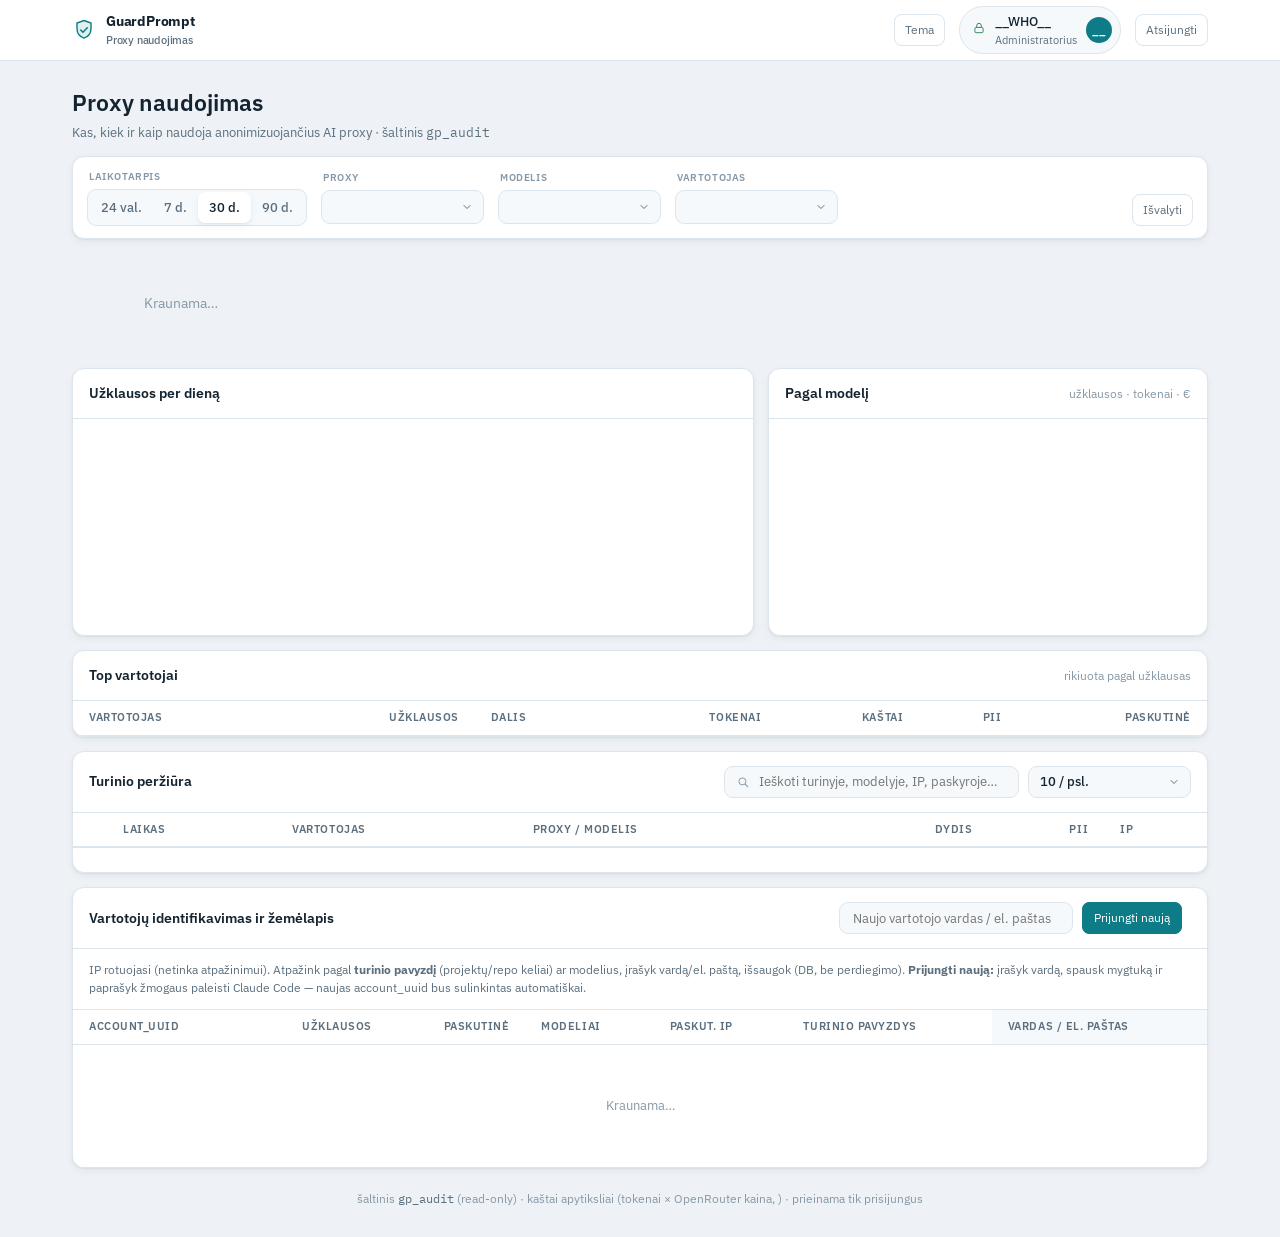
==== gp-usage/static/index.html @ f7066514 "Add protected version" ====
<!doctype html><html lang="lt"><head><meta charset="utf-8"><meta name="viewport" content="width=device-width,initial-scale=1">
<title>Proxy naudojimas</title>
<link rel="preconnect" href="https://fonts.googleapis.com"><link rel="preconnect" href="https://fonts.gstatic.com" crossorigin>
<link rel="stylesheet" href="https://fonts.googleapis.com/css2?family=IBM+Plex+Sans:wght@400;500;600;700&family=IBM+Plex+Mono:wght@400;500;600&display=swap">
<style>
:root{--ground:#eef2f6;--surface:#fff;--surface-2:#f6f9fb;--ink:#132330;--muted:#5c6f7e;--faint:#8698a6;--border:#dde5ec;--border-strong:#c6d2dc;--accent:#0e7c86;--accent-bright:#12a5b0;--accent-soft:#dcf0f2;--ok:#2e8257;--ok-soft:#dcefe4;--warn:#b3720f;--warn-soft:#f7ecd6;--crit:#bd3b2f;--crit-soft:#f7dfdc;--shadow:0 1px 2px rgba(19,35,48,.06),0 3px 8px rgba(19,35,48,.05)}
:root:not([data-theme="light"]){@media (prefers-color-scheme:dark){--ground:#0c141d;--surface:#111e29;--surface-2:#0f1a24;--ink:#e7eef4;--muted:#93a5b3;--faint:#6b7d8b;--border:#22323f;--border-strong:#2d4150;--accent:#28b7c3;--accent-bright:#3ccfda;--accent-soft:#13313a;--ok:#43b47d;--ok-soft:#122e22;--warn:#d99a3c;--warn-soft:#332713;--crit:#e0645a;--crit-soft:#331b19;--shadow:0 1px 2px rgba(0,0,0,.3),0 3px 10px rgba(0,0,0,.28)}}
:root[data-theme="dark"]{--ground:#0c141d;--surface:#111e29;--surface-2:#0f1a24;--ink:#e7eef4;--muted:#93a5b3;--faint:#6b7d8b;--border:#22323f;--border-strong:#2d4150;--accent:#28b7c3;--accent-bright:#3ccfda;--accent-soft:#13313a;--ok:#43b47d;--ok-soft:#122e22;--warn:#d99a3c;--warn-soft:#332713;--crit:#e0645a;--crit-soft:#331b19;--shadow:0 1px 2px rgba(0,0,0,.3),0 3px 10px rgba(0,0,0,.28)}
*{box-sizing:border-box}body{margin:0;background:var(--ground);color:var(--ink);font-family:"IBM Plex Sans",system-ui,-apple-system,Segoe UI,Roboto,sans-serif;font-size:14px;line-height:1.5;-webkit-font-smoothing:antialiased}
.mono{font-family:"IBM Plex Mono",ui-monospace,Menlo,monospace;font-variant-numeric:tabular-nums}.num{font-variant-numeric:tabular-nums}
h1,h2,h3{margin:0;text-wrap:balance;font-weight:600}.wrap{max-width:1180px;margin:0 auto;padding:0 22px}
.topbar{background:var(--surface);border-bottom:1px solid var(--border);position:sticky;top:0;z-index:20}.topbar .wrap{display:flex;align-items:center;gap:14px;height:60px}
.brand{display:flex;align-items:center;gap:10px;font-weight:700;letter-spacing:-.2px}.shield{color:var(--accent);display:grid;place-items:center}.brand small{display:block;font-weight:500;font-size:11px;color:var(--muted)}
.spacer{flex:1}.session{display:flex;align-items:center;gap:9px;padding:5px 8px 5px 12px;border:1px solid var(--border);border-radius:999px;background:var(--surface-2)}.session .lock{color:var(--ok)}.session .who{font-weight:500;font-size:13px}.session .role{font-size:11px;color:var(--muted)}
.avatar{width:26px;height:26px;border-radius:50%;background:var(--accent);color:#fff;display:grid;place-items:center;font-size:12px;font-weight:600}
.btn{border:1px solid var(--border);background:var(--surface);color:var(--muted);border-radius:8px;padding:6px 10px;font:inherit;font-size:12px;cursor:pointer;text-decoration:none;display:inline-block}.btn:hover{color:var(--ink);border-color:var(--border-strong)}
.pagehead{display:flex;align-items:flex-end;justify-content:space-between;gap:16px;margin:24px 0 14px;flex-wrap:wrap}.pagehead h1{font-size:23px}.pagehead .sub{color:var(--muted);font-size:13px;margin-top:3px}
.filterbar{background:var(--surface);border:1px solid var(--border);border-radius:12px;box-shadow:var(--shadow);padding:12px 14px;margin-bottom:14px;display:flex;gap:14px;align-items:center;flex-wrap:wrap}
.fgroup{display:flex;flex-direction:column;gap:5px}.fgroup .cap{font-size:10px;text-transform:uppercase;letter-spacing:.06em;color:var(--faint);font-weight:600;padding-left:2px}
.seg{display:flex;background:var(--surface-2);border:1px solid var(--border);border-radius:9px;padding:2px}.seg button{border:0;background:transparent;color:var(--muted);font:inherit;font-size:12.5px;font-weight:500;padding:6px 11px;border-radius:7px;cursor:pointer}.seg button[aria-pressed="true"]{background:var(--surface);color:var(--ink);box-shadow:var(--shadow)}
.fsel{position:relative;display:flex;align-items:center;background:var(--surface-2);border:1px solid var(--border);border-radius:9px;padding:0 30px 0 11px;height:34px}.fsel:focus-within{border-color:var(--accent);box-shadow:0 0 0 3px var(--accent-soft)}
.fsel select{appearance:none;-webkit-appearance:none;border:0;background:transparent;color:var(--ink);font:inherit;font-size:12.5px;font-weight:500;padding:7px 0;cursor:pointer;min-width:120px;outline:none;max-width:240px}
.fsel .chev{position:absolute;right:10px;color:var(--muted);pointer-events:none;display:flex}.fspacer{flex:1}
.active-note{align-self:flex-end;font-size:12px;color:var(--muted);display:flex;align-items:center;gap:7px}.active-note b{color:var(--accent);font-weight:600}.freset{align-self:flex-end}
.kpis{display:grid;grid-template-columns:repeat(5,1fr);gap:12px;margin-bottom:14px}
.kpi{background:var(--surface);border:1px solid var(--border);border-radius:12px;padding:15px 16px;box-shadow:var(--shadow)}.kpi .label{font-size:11px;text-transform:uppercase;letter-spacing:.06em;color:var(--muted);font-weight:600}.kpi .value{font-size:25px;font-weight:600;margin-top:8px;letter-spacing:-.5px;line-height:1;font-variant-numeric:tabular-nums}.kpi .value small{font-size:14px;color:var(--muted);font-weight:500}.kpi .sub2{font-size:12px;margin-top:7px;color:var(--muted)}.kpi.accent{background:linear-gradient(180deg,var(--accent-soft),var(--surface))}.kpi.good .value{color:var(--ok)}
.grid{display:grid;grid-template-columns:1.55fr 1fr;gap:14px;margin-bottom:14px}
.panel{background:var(--surface);border:1px solid var(--border);border-radius:12px;box-shadow:var(--shadow);overflow:hidden}.panel-hd{display:flex;align-items:center;justify-content:space-between;gap:10px;padding:14px 16px;border-bottom:1px solid var(--border)}.panel-hd h2{font-size:14px}.panel-hd .hint{font-size:11.5px;color:var(--faint)}.panel-bd{padding:16px}
.chart{width:100%;height:200px;display:block}.chart text{fill:var(--muted);font-family:"IBM Plex Mono",monospace;font-size:10px}.grid-line{stroke:var(--border);stroke-width:1}
.legend{display:flex;gap:16px;padding:2px 16px 14px;flex-wrap:wrap}.legend span{display:flex;align-items:center;gap:6px;font-size:12px;color:var(--muted)}.dot{width:9px;height:9px;border-radius:2px;display:inline-block}
.mbars{display:flex;flex-direction:column;gap:15px}.mbar .top{display:flex;justify-content:space-between;align-items:baseline;margin-bottom:6px;gap:8px}.mbar .name{font-weight:500;font-size:13px;display:flex;align-items:center;gap:7px;min-width:0}.mbar .name .mn{overflow:hidden;text-overflow:ellipsis;white-space:nowrap}.mbar .val{font-size:12px;color:var(--muted);white-space:nowrap}.track{height:8px;background:var(--surface-2);border-radius:99px;overflow:hidden}.fill{height:100%;border-radius:99px}.tag{font-size:10.5px;padding:1px 7px;border-radius:99px;font-weight:600;flex:none}
.empty{color:var(--faint);font-size:13px;text-align:center;padding:26px 10px}
table{width:100%;border-collapse:collapse;font-size:13px}thead th{text-align:left;font-size:10.5px;text-transform:uppercase;letter-spacing:.05em;color:var(--muted);font-weight:600;padding:9px 16px;border-bottom:1px solid var(--border);white-space:nowrap}thead th.r,tbody td.r{text-align:right}tbody td{padding:11px 16px;border-bottom:1px solid var(--border)}tbody tr:last-child td{border-bottom:0}
.u{display:flex;align-items:center;gap:9px}.u .av{width:26px;height:26px;border-radius:50%;display:grid;place-items:center;font-size:11px;font-weight:600;color:#fff;flex:none}.u .em{font-size:11.5px;color:var(--muted)}
.bar-cell{display:flex;align-items:center;gap:9px}.bar-cell .mini{flex:1;height:6px;background:var(--surface-2);border-radius:99px;overflow:hidden;min-width:40px}.bar-cell .mini i{display:block;height:100%;background:var(--accent);border-radius:99px}
.pill{font-size:11px;padding:2px 9px;border-radius:99px;font-weight:600;white-space:nowrap}.pill.claude{background:var(--accent-soft);color:var(--accent)}.pill.openai{background:var(--ok-soft);color:var(--ok)}.pill.other{background:var(--surface-2);color:var(--muted);border:1px solid var(--border)}.spans{color:var(--warn);font-weight:600}
.review .panel-bd{padding:0}.rev-row{cursor:pointer}.rev-row:hover{background:var(--surface-2)}.rev-row .caret{color:var(--faint);transition:transform .15s;display:inline-flex}.rev-row[aria-expanded="true"] .caret{transform:rotate(90deg);color:var(--accent)}
.rev-inner{padding:16px 18px;background:var(--surface-2);border-bottom:1px solid var(--border)}.rev-meta{display:flex;gap:18px;flex-wrap:wrap;margin-bottom:11px;font-size:12px;color:var(--muted)}.rev-meta b{color:var(--ink);font-weight:600}.rev-note{display:flex;align-items:center;gap:7px;font-size:11.5px;color:var(--ok);margin-bottom:10px}
.rev-content{background:var(--surface);border:1px solid var(--border);border-radius:9px;padding:13px 15px;font-family:"IBM Plex Mono",monospace;font-size:12.5px;line-height:1.7;color:var(--ink);white-space:pre-wrap;overflow-x:auto}.tok{background:var(--accent-soft);color:var(--accent);border-radius:4px;padding:0 4px;font-weight:600}.tok.h{background:var(--warn-soft);color:var(--warn)}
.foot{color:var(--faint);font-size:11.5px;text-align:center;padding:22px 0 30px}.foot code{font-family:"IBM Plex Mono",monospace;color:var(--muted)}
.loading{color:var(--faint);text-align:center;padding:40px}
.revctl{display:flex;gap:9px;align-items:center;flex-wrap:wrap}
.revsearch{display:flex;align-items:center;gap:7px;background:var(--surface-2);border:1px solid var(--border);border-radius:9px;padding:0 11px;height:32px;color:var(--faint)}
.revsearch:focus-within{border-color:var(--accent);box-shadow:0 0 0 3px var(--accent-soft)}
.revsearch input{border:0;background:transparent;color:var(--ink);font:inherit;font-size:12.5px;outline:none;width:250px;max-width:44vw}
.pager{display:flex;align-items:center;justify-content:flex-end;gap:12px;padding:12px 16px;border-top:1px solid var(--border);font-size:12.5px;color:var(--muted);flex-wrap:wrap}
.pager button{border:1px solid var(--border);background:var(--surface);color:var(--ink);border-radius:7px;padding:5px 11px;font:inherit;font-size:12.5px;cursor:pointer}
.pager button:hover:not(:disabled){border-color:var(--accent);color:var(--accent)}
.pager button:disabled{opacity:.4;cursor:default}
.pager .info{font-variant-numeric:tabular-nums}
#revpanel{scroll-margin-top:72px}
.idhint{font-size:12px;color:var(--muted);padding:12px 16px;border-bottom:1px solid var(--border)}
.idtable td{vertical-align:top}
.idtable td:first-child{white-space:nowrap}
.idtable td.models{max-width:130px;overflow:hidden;text-overflow:ellipsis;white-space:nowrap}
/* Pin the name/save column to the right so the button is ALWAYS visible, even if the
   table scrolls horizontally. */
.idtable th:last-child,.idtable td:last-child{position:sticky;right:0;background:var(--surface);box-shadow:-8px 0 10px -8px rgba(16,36,47,.18)}
.idtable thead th:last-child{background:var(--surface-2)}
.idsample{font-family:"IBM Plex Mono",monospace;font-size:11px;color:var(--dim);max-width:260px;min-width:180px;white-space:normal;line-height:1.45}
.idname{display:flex;gap:6px;align-items:center;flex-wrap:nowrap}
.idname input{border:1px solid var(--border);background:var(--surface-2);color:var(--ink);border-radius:7px;padding:6px 9px;font:inherit;font-size:12.5px;width:150px;min-width:120px;outline:none}
.idname input:focus{border-color:var(--accent);box-shadow:0 0 0 3px var(--accent-soft)}
.idsave{border:1px solid var(--accent);background:var(--accent);color:#fff;border-radius:7px;padding:6px 11px;font:inherit;font-size:12px;cursor:pointer;white-space:nowrap;flex:none}
.idsave:hover{filter:brightness(1.07)}
.idsave:disabled{opacity:.5}
.idsaved{color:var(--ok);font-size:12px;min-width:14px}
@media (max-width:900px){.kpis{grid-template-columns:repeat(2,1fr)}.grid{grid-template-columns:1fr}.fspacer{display:none}}
@media (prefers-reduced-motion:reduce){*{transition:none!important}}
</style></head><body>
<div class="topbar"><div class="wrap">
  <div class="brand"><span class="shield"><svg width="24" height="24" viewBox="0 0 24 24" fill="none"><path d="M12 2.5l7 2.6v5.4c0 4.6-3 8.3-7 9.6-4-1.3-7-5-7-9.6V5.1l7-2.6z" fill="currentColor" opacity=".13"/><path d="M12 2.5l7 2.6v5.4c0 4.6-3 8.3-7 9.6-4-1.3-7-5-7-9.6V5.1l7-2.6z" stroke="currentColor" stroke-width="1.4"/><path d="M8.7 12l2.2 2.2 4.4-4.4" stroke="currentColor" stroke-width="1.6" stroke-linecap="round" stroke-linejoin="round"/></svg></span><div>GuardPrompt<small>Proxy naudojimas</small></div></div>
  <div class="spacer"></div>
  <button class="btn" id="theme">Tema</button>
  <div class="session"><span class="lock"><svg width="14" height="14" viewBox="0 0 24 24" fill="none"><rect x="5" y="11" width="14" height="9" rx="2" stroke="currentColor" stroke-width="1.6"/><path d="M8 11V8a4 4 0 018 0v3" stroke="currentColor" stroke-width="1.6"/></svg></span><div><div class="who">__WHO__</div><div class="role">Administratorius</div></div><div class="avatar" id="av">A</div></div>
  <a class="btn" href="logout">Atsijungti</a>
</div></div>
<div class="wrap">
  <div class="pagehead"><div><h1>Proxy naudojimas</h1><div class="sub">Kas, kiek ir kaip naudoja anonimizuojančius AI proxy · šaltinis <span class="mono">gp_audit</span></div></div></div>
  <div class="filterbar">
    <div class="fgroup"><span class="cap">Laikotarpis</span><div class="seg" id="f-period" role="group"><button data-d="1">24 val.</button><button data-d="7">7 d.</button><button data-d="30" aria-pressed="true">30 d.</button><button data-d="90">90 d.</button></div></div>
    <div class="fgroup"><span class="cap">Proxy</span><div class="fsel"><select id="f-proxy"></select><span class="chev"><svg width="12" height="12" viewBox="0 0 24 24" fill="none"><path d="M6 9l6 6 6-6" stroke="currentColor" stroke-width="2" stroke-linecap="round"/></svg></span></div></div>
    <div class="fgroup"><span class="cap">Modelis</span><div class="fsel"><select id="f-model"></select><span class="chev"><svg width="12" height="12" viewBox="0 0 24 24" fill="none"><path d="M6 9l6 6 6-6" stroke="currentColor" stroke-width="2" stroke-linecap="round"/></svg></span></div></div>
    <div class="fgroup"><span class="cap">Vartotojas</span><div class="fsel"><select id="f-user"></select><span class="chev"><svg width="12" height="12" viewBox="0 0 24 24" fill="none"><path d="M6 9l6 6 6-6" stroke="currentColor" stroke-width="2" stroke-linecap="round"/></svg></span></div></div>
    <div class="fspacer"></div><div class="active-note freset" id="f-summary"></div><button class="btn freset" id="f-reset">Išvalyti</button>
  </div>
  <div class="kpis" id="kpis"><div class="loading">Kraunama…</div></div>
  <div class="grid">
    <div class="panel"><div class="panel-hd"><h2>Užklausos per dieną</h2><span class="hint" id="trend-hint"></span></div><svg class="chart" viewBox="0 0 620 200" preserveAspectRatio="none" id="trend"></svg><div class="legend" id="legend"></div></div>
    <div class="panel"><div class="panel-hd"><h2>Pagal modelį</h2><span class="hint">užklausos · tokenai · €</span></div><div class="panel-bd mbars" id="models"></div></div>
  </div>
  <div class="panel" style="margin-bottom:14px"><div class="panel-hd"><h2>Top vartotojai</h2><span class="hint">rikiuota pagal užklausas</span></div><div style="overflow-x:auto"><table><thead><tr><th>Vartotojas</th><th class="r">Užklausos</th><th style="width:140px">Dalis</th><th class="r">Tokenai</th><th class="r">Kaštai</th><th class="r">PII</th><th class="r">Paskutinė</th></tr></thead><tbody id="topusers"></tbody></table></div></div>
  <div class="panel review" id="revpanel">
    <div class="panel-hd"><h2>Turinio peržiūra</h2>
      <div class="revctl">
        <div class="revsearch"><svg width="14" height="14" viewBox="0 0 24 24" fill="none"><circle cx="11" cy="11" r="6" stroke="currentColor" stroke-width="1.7"/><path d="M20 20l-4-4" stroke="currentColor" stroke-width="1.9" stroke-linecap="round"/></svg><input id="rev-q" placeholder="Ieškoti turinyje, modelyje, IP, paskyroje…"></div>
        <div class="fsel" style="height:32px"><select id="rev-size"><option value="10">10 / psl.</option><option value="25">25 / psl.</option><option value="50">50 / psl.</option><option value="100">100 / psl.</option></select><span class="chev"><svg width="12" height="12" viewBox="0 0 24 24" fill="none"><path d="M6 9l6 6 6-6" stroke="currentColor" stroke-width="2" stroke-linecap="round"/></svg></span></div>
      </div>
    </div>
    <div class="panel-bd"><div style="overflow-x:auto"><table><thead><tr><th style="width:34px"></th><th>Laikas</th><th>Vartotojas</th><th>Proxy / modelis</th><th class="r">Dydis</th><th class="r">PII</th><th>IP</th></tr></thead><tbody id="review"></tbody></table></div></div>
    <div class="pager" id="rev-pager"></div>
  </div>
  <div class="panel review" style="margin-top:14px">
    <div class="panel-hd"><h2>Vartotojų identifikavimas ir žemėlapis</h2>
      <div class="revctl">
        <div class="revsearch" style="width:auto"><input id="cap-name" placeholder="Naujo vartotojo vardas / el. paštas" style="width:210px"></div>
        <button class="idsave" id="cap-start">Prijungti naują</button>
        <span id="cap-status" class="em" style="font-size:12px"></span>
      </div>
    </div>
    <div class="idhint">IP rotuojasi (netinka atpažinimui). Atpažink pagal <b>turinio pavyzdį</b> (projektų/repo keliai) ar modelius, įrašyk vardą/el. paštą, išsaugok (DB, be perdiegimo). <b>Prijungti naują:</b> įrašyk vardą, spausk mygtuką ir paprašyk žmogaus paleisti Claude Code — naujas account_uuid bus sulinkintas automatiškai.</div>
    <div class="panel-bd"><div style="overflow-x:auto"><table class="idtable">
      <thead><tr><th>account_uuid</th><th class="r">Užklausos</th><th class="r">Paskutinė</th><th>Modeliai</th><th>Paskut. IP</th><th>Turinio pavyzdys</th><th>Vardas / el. paštas</th></tr></thead>
      <tbody id="idbody"><tr><td colspan="7"><div class="loading">Kraunama…</div></td></tr></tbody>
    </table></div></div>
  </div>

  <div class="foot">šaltinis <code>gp_audit</code> (read-only) · kaštai apytiksliai (tokenai × OpenRouter kaina, <span id="price-status"></span>) · prieinama tik prisijungus</div>
</div>
<script>
const $=id=>document.getElementById(id);
$('theme').onclick=()=>{const r=document.documentElement;const dark=r.getAttribute('data-theme')==='dark'||(!r.getAttribute('data-theme')&&matchMedia('(prefers-color-scheme:dark)').matches);r.setAttribute('data-theme',dark?'light':'dark');};
$('av').textContent=(document.querySelector('.who').textContent||'A').trim().slice(0,2).toUpperCase();

const PROXY={claude:{label:'Claude',proc:'gp-claude-proxy',cls:'claude',col:'var(--accent)'},openai:{label:'OpenRouter',proc:'gp-openai-proxy',cls:'openai',col:'var(--ok)'},other:{label:'Kita',proc:'—',cls:'other',col:'var(--faint)'}};
function proxyOf(m){m=(m||'').toLowerCase();if(m.includes('claude')||m.includes('anthropic'))return 'claude';if(m.includes('gpt')||m.includes('openai')||m.startsWith('o1')||m.startsWith('o3')||m.includes('/'))return 'openai';return 'other';}
const AVCOL=['#0e7c86','#2e8257','#7a51c0','#b3720f','#bd3b2f','#3a6ea5','#087f8c','#9c4f2b'];
function avColor(s){let h=0;for(const c of s)h=(h*31+c.charCodeAt(0))>>>0;return AVCOL_(h);} function AVCOL_(h){return AVCOL[h%AVCOL.length];}
function initials(s){s=(s||'?').replace(/@.*/,'');const p=s.split(/[.\s_-]+/).filter(Boolean);return ((p[0]||'?')[0]+(p[1]||'')[0]||p[0][0]||'?').toUpperCase();}
let UMAP={};
function isUuid(u){return /^[0-9a-f]{8}-[0-9a-f]{4}-[0-9a-f]{4}-[0-9a-f]{4}-[0-9a-f]{12}$/i.test(u||'');}
function ulabel(u){if(!u||u==='(nežinomas)')return '(nežinomas)';if(UMAP[u])return UMAP[u];if(isUuid(u))return 'Claude · '+u.slice(0,8);if(u.includes('@'))return u.replace(/@.*/,'');return u;}
function usub(u){if(UMAP[u])return isUuid(u)?('Claude · '+u.slice(0,8)):u;return isUuid(u)?('paskyra '+u):(u||'');}
function uinit(u){const l=UMAP[u];if(l)return initials(l);return isUuid(u)?'CL':initials(u);}
function fmt(n){return Math.round(n).toLocaleString('lt-LT');}
function fmtTok(n){return n>=1e6?(n/1e6).toLocaleString('lt-LT',{maximumFractionDigits:2})+' mln.':n>=1e3?Math.round(n/1e3)+' k':fmt(n);}
function eur(n){return '€'+n.toLocaleString('lt-LT',{minimumFractionDigits:2,maximumFractionDigits:2});}
function esc(s){return (s||'').replace(/[&<>]/g,c=>({'&':'&amp;','<':'&lt;','>':'&gt;'}[c]));}
function hi(s){return esc(s).replace(/GP_[0-9a-f]{12}/g,m=>`<span class="tok">${m}</span>`).replace(/\[[A-Z_]{2,}\]/g,m=>`<span class="tok h">${m}</span>`);}
function rel(iso){if(!iso)return '—';const s=(Date.now()-new Date(iso).getTime())/1000;if(s<90)return 'prieš '+Math.max(1,Math.round(s))+' s';if(s<5400)return 'prieš '+Math.round(s/60)+' min.';if(s<86400)return 'prieš '+Math.round(s/3600)+' val.';return 'prieš '+Math.round(s/86400)+' d.';}

const state={days:30,proxy:'all',model:'all',user:'all',rev:{q:'',page:1,size:10}};
let DATA={rows:[],prices:{},bpt:4};

async function load(){
  const r=await fetch('api/data?days=90',{credentials:'same-origin'});
  if(r.status===401){location.href='login';return;}
  const j=await r.json();
  DATA.rows=j.rows;DATA.prices=j.prices||{};DATA.bpt=j.bytes_per_token||4;UMAP=j.user_map||{};
  const ps=j.price_status||{};$('price-status').textContent=ps.ok?`${ps.count} modelių`:'kainos nepasiektos';
  buildFilters();render();loadIdentify();
}
function tokensOf(bytes){return bytes/DATA.bpt;}
function costRow(r){return tokensOf(r.bytes)*(DATA.prices[r.model]||0);}
function ymd(d){const p=n=>String(n).padStart(2,'0');return d.getFullYear()+'-'+p(d.getMonth()+1)+'-'+p(d.getDate());}
function cutoffDate(){const d=new Date();d.setHours(0,0,0,0);d.setDate(d.getDate()-(state.days-1));return d;}
function cutoffYmd(){return ymd(cutoffDate());}
function inWindow(day){return day>=cutoffYmd();}   // both are local YYYY-MM-DD strings
function pass(r){return inWindow(r.day)&&(state.proxy==='all'||proxyOf(r.model)===state.proxy)&&(state.model==='all'||r.model===state.model)&&(state.user==='all'||r.user===state.user);}

function buildFilters(){
  const users=[...new Set(DATA.rows.map(r=>r.user))].sort();
  const selU=$('f-user');selU.innerHTML='<option value="all">Visi vartotojai</option>'+users.map(u=>`<option value="${esc(u)}">${esc(ulabel(u))}</option>`).join('');selU.value=state.user;
  fillProxy();fillModel();
}
function fillProxy(){const s=$('f-proxy');const px=[...new Set(DATA.rows.map(r=>proxyOf(r.model)))];const order=['claude','openai','other'].filter(p=>px.includes(p));s.innerHTML='<option value="all">Visi proxy</option>'+order.map(p=>`<option value="${p}">${PROXY[p].label} · ${PROXY[p].proc}</option>`).join('');s.value=state.proxy;}
function fillModel(){const s=$('f-model');const ms=[...new Set(DATA.rows.filter(r=>state.proxy==='all'||proxyOf(r.model)===state.proxy).map(r=>r.model))].sort();s.innerHTML='<option value="all">Visi modeliai</option>'+ms.map(m=>`<option value="${esc(m)}">${esc(m)}</option>`).join('');s.value=ms.includes(state.model)?state.model:'all';state.model=s.value;}

function render(){
  const rows=DATA.rows.filter(pass);
  const req=rows.reduce((s,r)=>s+r.req,0),bytes=rows.reduce((s,r)=>s+r.bytes,0),spans=rows.reduce((s,r)=>s+r.spans,0);
  const tok=tokensOf(bytes),cost=rows.reduce((s,r)=>s+costRow(r),0),users=new Set(rows.map(r=>r.user)).size;
  $('kpis').innerHTML=[
    ['Užklausos',fmt(req),(req/state.days).toFixed(0)+' / diena vid.'],
    ['Aktyvūs vartotojai',fmt(users),''],
    ['Tokenai (apytiksl.)',fmtTok(tok),''],
  ].map(k=>`<div class="kpi"><div class="label">${k[0]}</div><div class="value">${k[1]}</div><div class="sub2">${k[2]||'&nbsp;'}</div></div>`).join('')
   +`<div class="kpi accent"><div class="label">Kaštai (apytiksl.)</div><div class="value">${eur(cost)}</div><div class="sub2">≈ ${eur(cost/state.days)} / diena</div></div>`
   +`<div class="kpi good"><div class="label">PII paslėpta</div><div class="value">${fmt(spans)}</div><div class="sub2">0 nutekėjo</div></div>`;
  // chart
  const shown=['claude','openai','other'].filter(p=>(state.proxy==='all'||state.proxy===p)&&rows.some(r=>proxyOf(r.model)===p));
  const dates=[];const c=cutoffDate();for(let i=0;i<state.days;i++){const d=new Date(c);d.setDate(c.getDate()+i);dates.push(ymd(d));}
  const byDay={};for(const r of rows){(byDay[r.day]=byDay[r.day]||{})[proxyOf(r.model)]=((byDay[r.day]||{})[proxyOf(r.model)]||0)+r.req;}
  drawChart(dates,byDay,shown);
  $('legend').innerHTML=shown.map(p=>`<span><i class="dot" style="background:${PROXY[p].col}"></i> ${PROXY[p].label} (${PROXY[p].proc})</span>`).join('');
  $('trend-hint').textContent=state.days+' d.'+(state.proxy==='all'?' · pagal proxy':' · '+PROXY[state.proxy].label);
  // models
  const mm={};for(const r of rows){const o=mm[r.model]=mm[r.model]||{req:0,bytes:0,cost:0};o.req+=r.req;o.bytes+=r.bytes;o.cost+=costRow(r);}
  const ml=Object.entries(mm).sort((a,b)=>b[1].req-a[1].req);const mmax=Math.max(1,...ml.map(x=>x[1].req));
  $('models').innerHTML=ml.length?ml.map(([m,v])=>{const p=PROXY[proxyOf(m)];return `<div class="mbar"><div class="top"><span class="name"><span class="tag pill ${p.cls}">${p.label}</span> <span class="mn" title="${esc(m)}">${esc(m)}</span></span><span class="val num">${fmt(v.req)} · ${fmtTok(tokensOf(v.bytes))} · ${eur(v.cost)}</span></div><div class="track"><i class="fill" style="width:${(v.req/mmax*100).toFixed(0)}%;background:${p.col}"></i></div></div>`;}).join(''):'<div class="empty">Nėra duomenų pagal filtrą</div>';
  // top users
  const uu={};for(const r of rows){const o=uu[r.user]=uu[r.user]||{req:0,bytes:0,cost:0,spans:0,last:null,m:{}};o.req+=r.req;o.bytes+=r.bytes;o.cost+=costRow(r);o.spans+=r.spans;o.m[proxyOf(r.model)]=(o.m[proxyOf(r.model)]||0)+r.req;if(!o.last||r.last_ts>o.last)o.last=r.last_ts;}
  const ul=Object.entries(uu).sort((a,b)=>b[1].req-a[1].req);const umax=Math.max(1,...ul.map(x=>x[1].req));
  $('topusers').innerHTML=ul.length?ul.map(([u,v])=>{const top=Object.entries(v.m).sort((a,b)=>b[1]-a[1])[0][0];return `<tr><td><div class="u"><span class="av" style="background:${AVCOL_(hashs(u))}">${uinit(u)}</span><div><div>${esc(ulabel(u))}</div><div class="em">${esc(usub(u))}</div></div></div></td><td class="r num">${fmt(v.req)}</td><td><div class="bar-cell"><span class="mini"><i style="width:${(v.req/umax*100).toFixed(0)}%;background:${PROXY[top].col}"></i></span></div></td><td class="r num">${fmtTok(tokensOf(v.bytes))}</td><td class="r num">${eur(v.cost)}</td><td class="r num spans">${fmt(v.spans)}</td><td class="r em">${rel(v.last)}</td></tr>`;}).join(''):'<tr><td colspan="7"><div class="empty">Nėra duomenų pagal filtrą</div></td></tr>';
  // summary
  const bits=[];if(state.proxy!=='all')bits.push(PROXY[state.proxy].label);if(state.model!=='all')bits.push(state.model);if(state.user!=='all')bits.push(ulabel(state.user));
  $('f-summary').innerHTML=bits.length?('Filtras: <b>'+bits.map(esc).join(' · ')+'</b>'):'Rodoma: <b>viskas</b>';
  loadReview();
}
function hashs(s){let h=0;for(const c of s)h=(h*31+c.charCodeAt(0))>>>0;return h;}

let revSeq=0;
async function loadReview(){
  const my=++revSeq;const q=new URLSearchParams({days:state.days,user:state.user,model:state.model,proxy:state.proxy,q:state.rev.q,page:state.rev.page,page_size:state.rev.size});
  $('review').innerHTML='<tr><td colspan="7"><div class="loading">Kraunama…</div></td></tr>';
  let j;try{const r=await fetch('api/review?'+q,{credentials:'same-origin'});if(r.status===401){location.href='login';return;}j=await r.json();}catch(e){$('review').innerHTML='<tr><td colspan="7"><div class="empty">Klaida kraunant</div></td></tr>';return;}
  if(my!==revSeq)return;
  const rows=j.rows||[];
  $('review').innerHTML=rows.length?rows.map((c,i)=>{const p=PROXY[proxyOf(c.model)];const ts=new Date(c.ts);const tss=`${String(ts.getMonth()+1).padStart(2,'0')}-${String(ts.getDate()).padStart(2,'0')} ${String(ts.getHours()).padStart(2,'0')}:${String(ts.getMinutes()).padStart(2,'0')}`;const open=false;const cost=tokensOf(c.bytes)*(DATA.prices[c.model]||0);
    return `<tr class="rev-row" data-row aria-expanded="${open}"><td><span class="caret"><svg width="14" height="14" viewBox="0 0 24 24" fill="none"><path d="M9 6l6 6-6 6" stroke="currentColor" stroke-width="2" stroke-linecap="round"/></svg></span></td><td class="mono">${tss}</td><td>${esc(ulabel(c.user))}</td><td><span class="pill ${p.cls}">${p.label}</span> <span class="em">${esc(c.model)}</span></td><td class="r num">${(c.bytes/1000).toFixed(1)} kB</td><td class="r num spans">${c.spans}</td><td class="mono em">${esc(c.ip||'—')}</td></tr>`+
      `<tr class="rev-detail"${open?'':' hidden'}><td colspan="7"><div class="rev-inner"><div class="rev-meta"><span>Turnas: <b>${esc(c.role||'—')}</b></span><span>Tokenai: <b class="num">≈ ${fmt(tokensOf(c.bytes))}</b></span><span>Kaštai: <b>${eur(cost)}</b></span><span>PII: <b class="num">${c.spans}</b></span></div><div class="rev-note"><svg width="14" height="14" viewBox="0 0 24 24" fill="none"><path d="M12 3l7 2.6v5.4c0 4.6-3 8.3-7 9.6-4-1.3-7-5-7-9.6V5.6L12 3z" stroke="currentColor" stroke-width="1.5"/></svg> Tekstas, kuris realiai iškeliavo į išorinį AI — asmens duomenys jau paslėpti</div><div class="rev-content">${hi(c.content)}</div></div></td></tr>`;
  }).join(''):'<tr><td colspan="7"><div class="empty">Nėra užklausų pagal filtrą</div></td></tr>';
  document.querySelectorAll('[data-row]').forEach(row=>row.addEventListener('click',()=>{const o=row.getAttribute('aria-expanded')==='true';row.setAttribute('aria-expanded',String(!o));const d=row.nextElementSibling;if(d&&d.classList.contains('rev-detail'))d.hidden=o;}));
  renderPager(j.total||0);
}

function renderPager(total){
  const size=state.rev.size,page=state.rev.page,pages=Math.max(1,Math.ceil(total/size));
  const from=total?((page-1)*size+1):0,to=Math.min(page*size,total);
  $('rev-pager').innerHTML=`<span class="info">${fmt(from)}–${fmt(to)} iš ${fmt(total)}</span>`+
    `<button id="rev-prev" ${page<=1?'disabled':''}>‹ Ankstesnis</button>`+
    `<span class="info">psl. ${page}/${pages}</span>`+
    `<button id="rev-next" ${page>=pages?'disabled':''}>Kitas ›</button>`;
  const pv=$('rev-prev'),nx=$('rev-next');
  const go=d=>{state.rev.page+=d;const el=$('revpanel');if(el)el.scrollIntoView({block:'start'});loadReview();};
  if(pv)pv.onclick=()=>{if(state.rev.page>1)go(-1);};
  if(nx)nx.onclick=()=>{if(state.rev.page<pages)go(1);};
}

function drawChart(dates,byDay,shown){
  const W=620,H=200,pl=34,pr=8,pt=12,pb=22,n=dates.length;const gw=(W-pl-pr)/n,bw=Math.min(16,Math.max(2,gw*0.62));
  let max=0;for(const d of dates){let s=0;for(const p of shown)s+=(byDay[d]&&byDay[d][p])||0;max=Math.max(max,s);}
  const niceMax=Math.max(5,Math.ceil(max/5)*5),y=v=>pt+(H-pt-pb)*(1-v/niceMax);let s='';const step=Math.max(1,Math.round(niceMax/4));
  for(let g=0;g<=niceMax;g+=step){s+=`<line class="grid-line" x1="${pl}" x2="${W-pr}" y1="${y(g).toFixed(1)}" y2="${y(g).toFixed(1)}"/><text x="${pl-6}" y="${(y(g)+3).toFixed(1)}" text-anchor="end">${g}</text>`;}
  for(let i=0;i<n;i++){const d=dates[i],x=pl+gw*i+(gw-bw)/2;let acc=0;for(const p of shown){const v=(byDay[d]&&byDay[d][p])||0;if(v<=0)continue;const h=(H-pt-pb)*v/niceMax;s+=`<rect x="${x.toFixed(1)}" y="${y(acc+v).toFixed(1)}" width="${bw.toFixed(1)}" height="${h.toFixed(1)}" fill="${PROXY[p].col}" rx="1.5"/>`;acc+=v;}}
  const marks=n<=1?[0]:[...new Set([0,Math.floor(n/4),Math.floor(n/2),Math.floor(3*n/4),n-1])];
  marks.forEach(i=>{const d=new Date(dates[i]+'T00:00:00');s+=`<text x="${(pl+gw*i+gw/2).toFixed(1)}" y="${H-6}" text-anchor="middle">${d.getMonth()+1}-${d.getDate()}</text>`;});
  $('trend').innerHTML=s;
}

$('f-period').addEventListener('click',e=>{const b=e.target.closest('button');if(!b)return;state.days=+b.dataset.d;state.rev.page=1;[...e.currentTarget.children].forEach(x=>x.setAttribute('aria-pressed',x===b?'true':'false'));render();});
$('f-proxy').addEventListener('change',e=>{state.proxy=e.target.value;state.rev.page=1;fillModel();render();});
$('f-model').addEventListener('change',e=>{state.model=e.target.value;state.rev.page=1;render();});
$('f-user').addEventListener('change',e=>{state.user=e.target.value;state.rev.page=1;render();});
$('f-reset').addEventListener('click',()=>{state.days=30;state.proxy='all';state.model='all';state.user='all';state.rev={q:'',page:1,size:10};$('rev-q').value='';$('rev-size').value='10';[...$('f-period').children].forEach(x=>x.setAttribute('aria-pressed',x.dataset.d==='30'?'true':'false'));buildFilters();render();});
let _rq;$('rev-q').addEventListener('input',()=>{clearTimeout(_rq);_rq=setTimeout(()=>{state.rev.q=$('rev-q').value.trim();state.rev.page=1;loadReview();},300);});
$('rev-size').addEventListener('change',()=>{state.rev.size=+$('rev-size').value;state.rev.page=1;loadReview();});

async function loadIdentify(){
  let j;
  try{const r=await fetch('api/identify',{credentials:'same-origin'});if(r.status===401){location.href='login';return;}j=await r.json();}
  catch(e){$('idbody').innerHTML='<tr><td colspan="7"><div class="empty">Klaida kraunant</div></td></tr>';return;}
  const names=j.names||{};
  const rows=j.rows||[];
  $('idbody').innerHTML=rows.length?rows.map(r=>{
    const acc=r.account||'(nežinomas)';const cur=names[acc]||UMAP[acc]||'';
    const accShort=isUuid(acc)?acc.slice(0,8)+'…':acc;
    return `<tr><td class="mono acc" style="font-size:11px" title="${esc(acc)}">${esc(accShort)}</td><td class="r num">${fmt(r.req)}</td><td class="r em">${rel(r.last_seen)}</td><td class="em models" style="font-size:11px" title="${esc(r.models||'')}">${esc(r.models||'')}</td><td class="mono em">${esc(r.last_ip||'—')}</td><td class="idsample">${esc(r.sample||'')}</td>`+
      `<td><div class="idname"><input value="${esc(cur)}" placeholder="vardas@regitra.lt"><button class="idsave">Išsaugoti</button><span class="idsaved"></span></div></td></tr>`;
  }).join(''):'<tr><td colspan="7"><div class="empty">Nėra įrašų</div></td></tr>';
  rows.forEach((r,i)=>{const tr=$('idbody').children[i];if(!tr)return;const btn=tr.querySelector('.idsave');const inp=tr.querySelector('input');const sv=tr.querySelector('.idsaved');const acc=r.account||'(nežinomas)';
    const save=async()=>{btn.disabled=true;sv.textContent='…';
      try{const rr=await fetch('api/name',{method:'POST',credentials:'same-origin',headers:{'Content-Type':'application/x-www-form-urlencoded'},body:new URLSearchParams({account:acc,name:inp.value})});
        if(rr.ok){sv.textContent='✓';const j2=await fetch('api/data?days=90',{credentials:'same-origin'}).then(x=>x.json());UMAP=j2.user_map||UMAP;render();}else sv.textContent='klaida';}
      catch(e){sv.textContent='klaida';}
      btn.disabled=false;};
    btn.addEventListener('click',save);
    inp.addEventListener('keydown',e=>{if(e.key==='Enter')save();});
  });
}

// --- "Prijungti naują": wait for a NEW account_uuid to appear, auto-link it ---
let _capTimer=null,_capSnap=null;
function stopCap(msg){if(_capTimer){clearInterval(_capTimer);_capTimer=null;}$('cap-start').textContent='Prijungti naują';$('cap-status').textContent=msg||'';}
async function accSet(){const j=await fetch('api/identify?days=7',{credentials:'same-origin'}).then(r=>r.json());return new Set((j.rows||[]).map(r=>r.account).filter(Boolean));}
$('cap-start').addEventListener('click',async()=>{
  if(_capTimer){stopCap('Atšaukta');return;}
  const name=$('cap-name').value.trim();
  if(!name){$('cap-status').textContent='Įrašyk vardą';return;}
  $('cap-status').textContent='Ruošiama…';
  _capSnap=await accSet();
  $('cap-start').textContent='Stabdyti';
  $('cap-status').textContent='Laukiama prisijungimo… paprašyk paleisti Claude Code';
  let tries=0;
  _capTimer=setInterval(async()=>{
    tries++;
    let now;try{now=await accSet();}catch(e){return;}
    const neww=[...now].filter(a=>!_capSnap.has(a));
    if(neww.length){
      const acc=neww[0];
      await fetch('api/name',{method:'POST',credentials:'same-origin',headers:{'Content-Type':'application/x-www-form-urlencoded'},body:new URLSearchParams({account:acc,name})});
      stopCap('✓ Prijungta: '+name+' → '+acc.slice(0,8)+'…');
      $('cap-name').value='';
      loadIdentify();const j=await fetch('api/data?days=90',{credentials:'same-origin'}).then(x=>x.json());UMAP=j.user_map||UMAP;render();
    }else if(tries>=75){stopCap('Laikas baigėsi (5 min) — bandyk dar kartą');}
  },4000);
});

load();
</script>
</body></html>
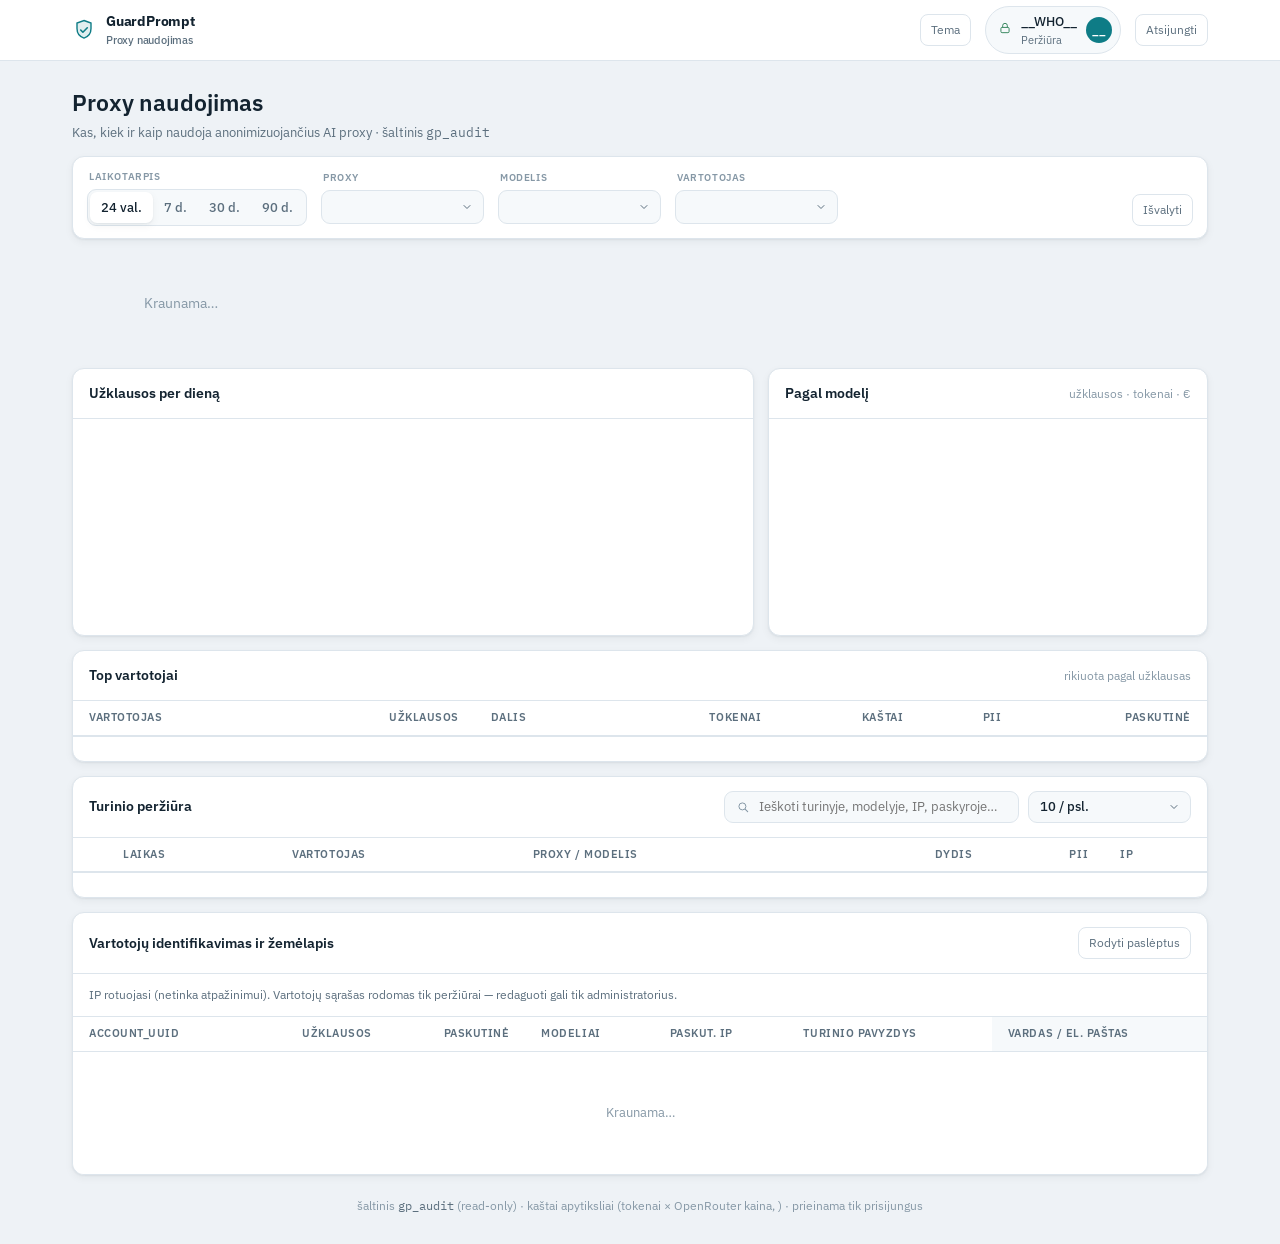
==== commit 24f8d7e0: "Add protected version" ====
--- a/gp-usage/static/index.html
+++ b/gp-usage/static/index.html
@@ -72,13 +72,13 @@
   <div class="brand"><span class="shield"><svg width="24" height="24" viewBox="0 0 24 24" fill="none"><path d="M12 2.5l7 2.6v5.4c0 4.6-3 8.3-7 9.6-4-1.3-7-5-7-9.6V5.1l7-2.6z" fill="currentColor" opacity=".13"/><path d="M12 2.5l7 2.6v5.4c0 4.6-3 8.3-7 9.6-4-1.3-7-5-7-9.6V5.1l7-2.6z" stroke="currentColor" stroke-width="1.4"/><path d="M8.7 12l2.2 2.2 4.4-4.4" stroke="currentColor" stroke-width="1.6" stroke-linecap="round" stroke-linejoin="round"/></svg></span><div>GuardPrompt<small>Proxy naudojimas</small></div></div>
   <div class="spacer"></div>
   <button class="btn" id="theme">Tema</button>
-  <div class="session"><span class="lock"><svg width="14" height="14" viewBox="0 0 24 24" fill="none"><rect x="5" y="11" width="14" height="9" rx="2" stroke="currentColor" stroke-width="1.6"/><path d="M8 11V8a4 4 0 018 0v3" stroke="currentColor" stroke-width="1.6"/></svg></span><div><div class="who">__WHO__</div><div class="role">Administratorius</div></div><div class="avatar" id="av">A</div></div>
+  <div class="session"><span class="lock"><svg width="14" height="14" viewBox="0 0 24 24" fill="none"><rect x="5" y="11" width="14" height="9" rx="2" stroke="currentColor" stroke-width="1.6"/><path d="M8 11V8a4 4 0 018 0v3" stroke="currentColor" stroke-width="1.6"/></svg></span><div><div class="who">__WHO__</div><div class="role" id="rolelbl">Administratorius</div></div><div class="avatar" id="av">A</div></div>
   <a class="btn" href="logout">Atsijungti</a>
 </div></div>
 <div class="wrap">
   <div class="pagehead"><div><h1>Proxy naudojimas</h1><div class="sub">Kas, kiek ir kaip naudoja anonimizuojančius AI proxy · šaltinis <span class="mono">gp_audit</span></div></div></div>
   <div class="filterbar">
-    <div class="fgroup"><span class="cap">Laikotarpis</span><div class="seg" id="f-period" role="group"><button data-d="1">24 val.</button><button data-d="7">7 d.</button><button data-d="30" aria-pressed="true">30 d.</button><button data-d="90">90 d.</button></div></div>
+    <div class="fgroup"><span class="cap">Laikotarpis</span><div class="seg" id="f-period" role="group"><button data-d="1" aria-pressed="true">24 val.</button><button data-d="7">7 d.</button><button data-d="30">30 d.</button><button data-d="90">90 d.</button></div></div>
     <div class="fgroup"><span class="cap">Proxy</span><div class="fsel"><select id="f-proxy"></select><span class="chev"><svg width="12" height="12" viewBox="0 0 24 24" fill="none"><path d="M6 9l6 6 6-6" stroke="currentColor" stroke-width="2" stroke-linecap="round"/></svg></span></div></div>
     <div class="fgroup"><span class="cap">Modelis</span><div class="fsel"><select id="f-model"></select><span class="chev"><svg width="12" height="12" viewBox="0 0 24 24" fill="none"><path d="M6 9l6 6 6-6" stroke="currentColor" stroke-width="2" stroke-linecap="round"/></svg></span></div></div>
     <div class="fgroup"><span class="cap">Vartotojas</span><div class="fsel"><select id="f-user"></select><span class="chev"><svg width="12" height="12" viewBox="0 0 24 24" fill="none"><path d="M6 9l6 6 6-6" stroke="currentColor" stroke-width="2" stroke-linecap="round"/></svg></span></div></div>
@@ -89,7 +89,7 @@
     <div class="panel"><div class="panel-hd"><h2>Užklausos per dieną</h2><span class="hint" id="trend-hint"></span></div><svg class="chart" viewBox="0 0 620 200" preserveAspectRatio="none" id="trend"></svg><div class="legend" id="legend"></div></div>
     <div class="panel"><div class="panel-hd"><h2>Pagal modelį</h2><span class="hint">užklausos · tokenai · €</span></div><div class="panel-bd mbars" id="models"></div></div>
   </div>
-  <div class="panel" style="margin-bottom:14px"><div class="panel-hd"><h2>Top vartotojai</h2><span class="hint">rikiuota pagal užklausas</span></div><div style="overflow-x:auto"><table><thead><tr><th>Vartotojas</th><th class="r">Užklausos</th><th style="width:140px">Dalis</th><th class="r">Tokenai</th><th class="r">Kaštai</th><th class="r">PII</th><th class="r">Paskutinė</th></tr></thead><tbody id="topusers"></tbody></table></div></div>
+  <div class="panel" style="margin-bottom:14px"><div class="panel-hd"><h2>Top vartotojai</h2><span class="hint">rikiuota pagal užklausas</span></div><div style="overflow-x:auto"><table><thead><tr><th>Vartotojas</th><th class="r">Užklausos</th><th style="width:140px">Dalis</th><th class="r">Tokenai</th><th class="r">Kaštai</th><th class="r">PII</th><th class="r">Paskutinė</th></tr></thead><tbody id="topusers"></tbody></table></div><div class="pager" id="tu-pager"></div></div>
   <div class="panel review" id="revpanel">
     <div class="panel-hd"><h2>Turinio peržiūra</h2>
       <div class="revctl">
@@ -103,24 +103,43 @@
   <div class="panel review" style="margin-top:14px">
     <div class="panel-hd"><h2>Vartotojų identifikavimas ir žemėlapis</h2>
       <div class="revctl">
-        <div class="revsearch" style="width:auto"><input id="cap-name" placeholder="Naujo vartotojo vardas / el. paštas" style="width:210px"></div>
-        <button class="idsave" id="cap-start">Prijungti naują</button>
-        <span id="cap-status" class="em" style="font-size:12px"></span>
+        <button class="btn" id="hid-toggle" style="font-size:12px">Rodyti paslėptus</button>
+        <div id="cap-ctl" style="display:flex;align-items:center;gap:8px">
+          <div class="revsearch" style="width:auto"><input id="cap-name" placeholder="Naujo vartotojo vardas / el. paštas" style="width:210px"></div>
+          <button class="idsave" id="cap-start">Prijungti naują</button>
+          <span id="cap-status" class="em" style="font-size:12px"></span>
+        </div>
       </div>
     </div>
-    <div class="idhint">IP rotuojasi (netinka atpažinimui). Atpažink pagal <b>turinio pavyzdį</b> (projektų/repo keliai) ar modelius, įrašyk vardą/el. paštą, išsaugok (DB, be perdiegimo). <b>Prijungti naują:</b> įrašyk vardą, spausk mygtuką ir paprašyk žmogaus paleisti Claude Code — naujas account_uuid bus sulinkintas automatiškai.</div>
+    <div class="idhint" id="idhint">IP rotuojasi (netinka atpažinimui). Atpažink pagal <b>turinio pavyzdį</b> (projektų/repo keliai) ar modelius, įrašyk vardą/el. paštą, išsaugok (DB, be perdiegimo). <b>Prijungti naują:</b> įrašyk vardą, spausk mygtuką ir paprašyk žmogaus paleisti Claude Code — naujas account_uuid bus sulinkintas automatiškai. <b>Šiukšlinė:</b> nereikalingą eilutę gali paslėpti — ji nebesimaišys (grįžtama per „Rodyti paslėptus").</div>
     <div class="panel-bd"><div style="overflow-x:auto"><table class="idtable">
       <thead><tr><th>account_uuid</th><th class="r">Užklausos</th><th class="r">Paskutinė</th><th>Modeliai</th><th>Paskut. IP</th><th>Turinio pavyzdys</th><th>Vardas / el. paštas</th></tr></thead>
       <tbody id="idbody"><tr><td colspan="7"><div class="loading">Kraunama…</div></td></tr></tbody>
     </table></div></div>
   </div>
 
+  <div class="panel review" id="accpanel" style="margin-top:14px;display:none">
+    <div class="panel-hd"><h2>Prieiga (peržiūros teisės)</h2>
+      <div class="revctl">
+        <div class="revsearch" style="width:auto"><input id="acc-email" placeholder="vartotojas@regitra.lt" style="width:220px"></div>
+        <button class="idsave" id="acc-add">Pridėti peržiūrą</button>
+        <span id="acc-status" class="em" style="font-size:12px"></span>
+      </div>
+    </div>
+    <div class="idhint">Pažymėti OWUI vartotojai gali <b>prisijungti ir matyti</b> šį dashbordą, bet <b>negali redaguoti</b> (vardų, „Prijungti naują", slėpimo). Administratoriai (OWUI admin arba <code>GP_USAGE_ADMIN_EMAILS</code>) turi visas teises ir čia nerodomi.</div>
+    <div class="panel-bd"><div id="acclist" class="acclist"><div class="loading">Kraunama…</div></div></div>
+  </div>
+
   <div class="foot">šaltinis <code>gp_audit</code> (read-only) · kaštai apytiksliai (tokenai × OpenRouter kaina, <span id="price-status"></span>) · prieinama tik prisijungus</div>
 </div>
 <script>
 const $=id=>document.getElementById(id);
+const ROLE="__ROLE__";const IS_ADMIN=(ROLE==="admin");
 $('theme').onclick=()=>{const r=document.documentElement;const dark=r.getAttribute('data-theme')==='dark'||(!r.getAttribute('data-theme')&&matchMedia('(prefers-color-scheme:dark)').matches);r.setAttribute('data-theme',dark?'light':'dark');};
 $('av').textContent=(document.querySelector('.who').textContent||'A').trim().slice(0,2).toUpperCase();
+if($('rolelbl'))$('rolelbl').textContent=IS_ADMIN?'Administratorius':'Peržiūra';
+if(!IS_ADMIN){const cc=$('cap-ctl');if(cc)cc.style.display='none';
+  const ih=$('idhint');if(ih)ih.innerHTML='IP rotuojasi (netinka atpažinimui). Vartotojų sąrašas rodomas tik peržiūrai — redaguoti gali tik administratorius.';}
 
 const PROXY={claude:{label:'Claude',proc:'gp-claude-proxy',cls:'claude',col:'var(--accent)'},openai:{label:'OpenRouter',proc:'gp-openai-proxy',cls:'openai',col:'var(--ok)'},other:{label:'Kita',proc:'—',cls:'other',col:'var(--faint)'}};
 function proxyOf(m){m=(m||'').toLowerCase();if(m.includes('claude')||m.includes('anthropic'))return 'claude';if(m.includes('gpt')||m.includes('openai')||m.startsWith('o1')||m.startsWith('o3')||m.includes('/'))return 'openai';return 'other';}
@@ -139,7 +158,7 @@
 function hi(s){return esc(s).replace(/GP_[0-9a-f]{12}/g,m=>`<span class="tok">${m}</span>`).replace(/\[[A-Z_]{2,}\]/g,m=>`<span class="tok h">${m}</span>`);}
 function rel(iso){if(!iso)return '—';const s=(Date.now()-new Date(iso).getTime())/1000;if(s<90)return 'prieš '+Math.max(1,Math.round(s))+' s';if(s<5400)return 'prieš '+Math.round(s/60)+' min.';if(s<86400)return 'prieš '+Math.round(s/3600)+' val.';return 'prieš '+Math.round(s/86400)+' d.';}
 
-const state={days:30,proxy:'all',model:'all',user:'all',rev:{q:'',page:1,size:10}};
+const state={days:1,proxy:'all',model:'all',user:'all',showHidden:false,top:{page:1},rev:{q:'',page:1,size:10}};
 let DATA={rows:[],prices:{},bpt:4};
 
 async function load(){
@@ -151,7 +170,11 @@
   buildFilters();render();loadIdentify();
 }
 function tokensOf(bytes){return bytes/DATA.bpt;}
-function costRow(r){return tokensOf(r.bytes)*(DATA.prices[r.model]||0);}
+function priceOf(m){const p=DATA.prices[m];if(p&&typeof p==='object')return p;const n=(p||0);return{in:n,out:n};}
+// exact tokens/cost from the response usage the proxy recorded (ptok=input, ctok=output);
+// rows without usage yet (bytes_est) fall back to the byte estimate at the input price.
+function rowTokens(r){return (r.ptok||0)+(r.ctok||0)+((r.bytes_est||0)/DATA.bpt);}
+function rowCost(r){const p=priceOf(r.model);return (r.ptok||0)*p.in+(r.ctok||0)*p.out+((r.bytes_est||0)/DATA.bpt)*p.in;}
 function ymd(d){const p=n=>String(n).padStart(2,'0');return d.getFullYear()+'-'+p(d.getMonth()+1)+'-'+p(d.getDate());}
 function cutoffDate(){const d=new Date();d.setHours(0,0,0,0);d.setDate(d.getDate()-(state.days-1));return d;}
 function cutoffYmd(){return ymd(cutoffDate());}
@@ -169,7 +192,7 @@
 function render(){
   const rows=DATA.rows.filter(pass);
   const req=rows.reduce((s,r)=>s+r.req,0),bytes=rows.reduce((s,r)=>s+r.bytes,0),spans=rows.reduce((s,r)=>s+r.spans,0);
-  const tok=tokensOf(bytes),cost=rows.reduce((s,r)=>s+costRow(r),0),users=new Set(rows.map(r=>r.user)).size;
+  const tok=rows.reduce((s,r)=>s+rowTokens(r),0),cost=rows.reduce((s,r)=>s+rowCost(r),0),users=new Set(rows.map(r=>r.user)).size;
   $('kpis').innerHTML=[
     ['Užklausos',fmt(req),(req/state.days).toFixed(0)+' / diena vid.'],
     ['Aktyvūs vartotojai',fmt(users),''],
@@ -185,13 +208,16 @@
   $('legend').innerHTML=shown.map(p=>`<span><i class="dot" style="background:${PROXY[p].col}"></i> ${PROXY[p].label} (${PROXY[p].proc})</span>`).join('');
   $('trend-hint').textContent=state.days+' d.'+(state.proxy==='all'?' · pagal proxy':' · '+PROXY[state.proxy].label);
   // models
-  const mm={};for(const r of rows){const o=mm[r.model]=mm[r.model]||{req:0,bytes:0,cost:0};o.req+=r.req;o.bytes+=r.bytes;o.cost+=costRow(r);}
+  const mm={};for(const r of rows){const o=mm[r.model]=mm[r.model]||{req:0,tok:0,cost:0};o.req+=r.req;o.tok+=rowTokens(r);o.cost+=rowCost(r);}
   const ml=Object.entries(mm).sort((a,b)=>b[1].req-a[1].req);const mmax=Math.max(1,...ml.map(x=>x[1].req));
-  $('models').innerHTML=ml.length?ml.map(([m,v])=>{const p=PROXY[proxyOf(m)];return `<div class="mbar"><div class="top"><span class="name"><span class="tag pill ${p.cls}">${p.label}</span> <span class="mn" title="${esc(m)}">${esc(m)}</span></span><span class="val num">${fmt(v.req)} · ${fmtTok(tokensOf(v.bytes))} · ${eur(v.cost)}</span></div><div class="track"><i class="fill" style="width:${(v.req/mmax*100).toFixed(0)}%;background:${p.col}"></i></div></div>`;}).join(''):'<div class="empty">Nėra duomenų pagal filtrą</div>';
+  $('models').innerHTML=ml.length?ml.map(([m,v])=>{const p=PROXY[proxyOf(m)];return `<div class="mbar"><div class="top"><span class="name"><span class="tag pill ${p.cls}">${p.label}</span> <span class="mn" title="${esc(m)}">${esc(m)}</span></span><span class="val num">${fmt(v.req)} · ${fmtTok(v.tok)} · ${eur(v.cost)}</span></div><div class="track"><i class="fill" style="width:${(v.req/mmax*100).toFixed(0)}%;background:${p.col}"></i></div></div>`;}).join(''):'<div class="empty">Nėra duomenų pagal filtrą</div>';
   // top users
-  const uu={};for(const r of rows){const o=uu[r.user]=uu[r.user]||{req:0,bytes:0,cost:0,spans:0,last:null,m:{}};o.req+=r.req;o.bytes+=r.bytes;o.cost+=costRow(r);o.spans+=r.spans;o.m[proxyOf(r.model)]=(o.m[proxyOf(r.model)]||0)+r.req;if(!o.last||r.last_ts>o.last)o.last=r.last_ts;}
+  const uu={};for(const r of rows){const o=uu[r.user]=uu[r.user]||{req:0,tok:0,cost:0,spans:0,last:null,m:{}};o.req+=r.req;o.tok+=rowTokens(r);o.cost+=rowCost(r);o.spans+=r.spans;o.m[proxyOf(r.model)]=(o.m[proxyOf(r.model)]||0)+r.req;if(!o.last||r.last_ts>o.last)o.last=r.last_ts;}
   const ul=Object.entries(uu).sort((a,b)=>b[1].req-a[1].req);const umax=Math.max(1,...ul.map(x=>x[1].req));
-  $('topusers').innerHTML=ul.length?ul.map(([u,v])=>{const top=Object.entries(v.m).sort((a,b)=>b[1]-a[1])[0][0];return `<tr><td><div class="u"><span class="av" style="background:${AVCOL_(hashs(u))}">${uinit(u)}</span><div><div>${esc(ulabel(u))}</div><div class="em">${esc(usub(u))}</div></div></div></td><td class="r num">${fmt(v.req)}</td><td><div class="bar-cell"><span class="mini"><i style="width:${(v.req/umax*100).toFixed(0)}%;background:${PROXY[top].col}"></i></span></div></td><td class="r num">${fmtTok(tokensOf(v.bytes))}</td><td class="r num">${eur(v.cost)}</td><td class="r num spans">${fmt(v.spans)}</td><td class="r em">${rel(v.last)}</td></tr>`;}).join(''):'<tr><td colspan="7"><div class="empty">Nėra duomenų pagal filtrą</div></td></tr>';
+  const TPS=10;const tpages=Math.max(1,Math.ceil(ul.length/TPS));if(state.top.page>tpages)state.top.page=tpages;
+  const tstart=(state.top.page-1)*TPS;const upage=ul.slice(tstart,tstart+TPS);
+  $('topusers').innerHTML=upage.length?upage.map(([u,v])=>{const top=Object.entries(v.m).sort((a,b)=>b[1]-a[1])[0][0];return `<tr><td><div class="u"><span class="av" style="background:${AVCOL_(hashs(u))}">${uinit(u)}</span><div><div>${esc(ulabel(u))}</div><div class="em">${esc(usub(u))}</div></div></div></td><td class="r num">${fmt(v.req)}</td><td><div class="bar-cell"><span class="mini"><i style="width:${(v.req/umax*100).toFixed(0)}%;background:${PROXY[top].col}"></i></span></div></td><td class="r num">${fmtTok(v.tok)}</td><td class="r num">${eur(v.cost)}</td><td class="r num spans">${fmt(v.spans)}</td><td class="r em">${rel(v.last)}</td></tr>`;}).join(''):'<tr><td colspan="7"><div class="empty">Nėra duomenų pagal filtrą</div></td></tr>';
+  renderTopPager(ul.length,tpages);
   // summary
   const bits=[];if(state.proxy!=='all')bits.push(PROXY[state.proxy].label);if(state.model!=='all')bits.push(state.model);if(state.user!=='all')bits.push(ulabel(state.user));
   $('f-summary').innerHTML=bits.length?('Filtras: <b>'+bits.map(esc).join(' · ')+'</b>'):'Rodoma: <b>viskas</b>';
@@ -206,9 +232,11 @@
   let j;try{const r=await fetch('api/review?'+q,{credentials:'same-origin'});if(r.status===401){location.href='login';return;}j=await r.json();}catch(e){$('review').innerHTML='<tr><td colspan="7"><div class="empty">Klaida kraunant</div></td></tr>';return;}
   if(my!==revSeq)return;
   const rows=j.rows||[];
-  $('review').innerHTML=rows.length?rows.map((c,i)=>{const p=PROXY[proxyOf(c.model)];const ts=new Date(c.ts);const tss=`${String(ts.getMonth()+1).padStart(2,'0')}-${String(ts.getDate()).padStart(2,'0')} ${String(ts.getHours()).padStart(2,'0')}:${String(ts.getMinutes()).padStart(2,'0')}`;const open=false;const cost=tokensOf(c.bytes)*(DATA.prices[c.model]||0);
+  $('review').innerHTML=rows.length?rows.map((c,i)=>{const p=PROXY[proxyOf(c.model)];const ts=new Date(c.ts);const tss=`${String(ts.getMonth()+1).padStart(2,'0')}-${String(ts.getDate()).padStart(2,'0')} ${String(ts.getHours()).padStart(2,'0')}:${String(ts.getMinutes()).padStart(2,'0')}`;const open=false;const pr=priceOf(c.model);
+    const cost=c.has_tok?(c.ptok*pr.in+c.ctok*pr.out):(tokensOf(c.bytes)*pr.in);
+    const tokTxt=c.has_tok?`${fmt(c.ptok)} įv. / ${fmt(c.ctok)} išv.`:('≈ '+fmt(tokensOf(c.bytes))+' (tik įvestis)');
     return `<tr class="rev-row" data-row aria-expanded="${open}"><td><span class="caret"><svg width="14" height="14" viewBox="0 0 24 24" fill="none"><path d="M9 6l6 6-6 6" stroke="currentColor" stroke-width="2" stroke-linecap="round"/></svg></span></td><td class="mono">${tss}</td><td>${esc(ulabel(c.user))}</td><td><span class="pill ${p.cls}">${p.label}</span> <span class="em">${esc(c.model)}</span></td><td class="r num">${(c.bytes/1000).toFixed(1)} kB</td><td class="r num spans">${c.spans}</td><td class="mono em">${esc(c.ip||'—')}</td></tr>`+
-      `<tr class="rev-detail"${open?'':' hidden'}><td colspan="7"><div class="rev-inner"><div class="rev-meta"><span>Turnas: <b>${esc(c.role||'—')}</b></span><span>Tokenai: <b class="num">≈ ${fmt(tokensOf(c.bytes))}</b></span><span>Kaštai: <b>${eur(cost)}</b></span><span>PII: <b class="num">${c.spans}</b></span></div><div class="rev-note"><svg width="14" height="14" viewBox="0 0 24 24" fill="none"><path d="M12 3l7 2.6v5.4c0 4.6-3 8.3-7 9.6-4-1.3-7-5-7-9.6V5.6L12 3z" stroke="currentColor" stroke-width="1.5"/></svg> Tekstas, kuris realiai iškeliavo į išorinį AI — asmens duomenys jau paslėpti</div><div class="rev-content">${hi(c.content)}</div></div></td></tr>`;
+      `<tr class="rev-detail"${open?'':' hidden'}><td colspan="7"><div class="rev-inner"><div class="rev-meta"><span>Turnas: <b>${esc(c.role||'—')}</b></span><span>Tokenai: <b class="num">${tokTxt}</b></span><span>Kaštai: <b>${eur(cost)}</b></span><span>PII: <b class="num">${c.spans}</b></span></div><div class="rev-note"><svg width="14" height="14" viewBox="0 0 24 24" fill="none"><path d="M12 3l7 2.6v5.4c0 4.6-3 8.3-7 9.6-4-1.3-7-5-7-9.6V5.6L12 3z" stroke="currentColor" stroke-width="1.5"/></svg> Tekstas, kuris realiai iškeliavo į išorinį AI — asmens duomenys jau paslėpti</div><div class="rev-content">${hi(c.content)}</div></div></td></tr>`;
   }).join(''):'<tr><td colspan="7"><div class="empty">Nėra užklausų pagal filtrą</div></td></tr>';
   document.querySelectorAll('[data-row]').forEach(row=>row.addEventListener('click',()=>{const o=row.getAttribute('aria-expanded')==='true';row.setAttribute('aria-expanded',String(!o));const d=row.nextElementSibling;if(d&&d.classList.contains('rev-detail'))d.hidden=o;}));
   renderPager(j.total||0);
@@ -242,23 +270,30 @@
 $('f-proxy').addEventListener('change',e=>{state.proxy=e.target.value;state.rev.page=1;fillModel();render();});
 $('f-model').addEventListener('change',e=>{state.model=e.target.value;state.rev.page=1;render();});
 $('f-user').addEventListener('change',e=>{state.user=e.target.value;state.rev.page=1;render();});
-$('f-reset').addEventListener('click',()=>{state.days=30;state.proxy='all';state.model='all';state.user='all';state.rev={q:'',page:1,size:10};$('rev-q').value='';$('rev-size').value='10';[...$('f-period').children].forEach(x=>x.setAttribute('aria-pressed',x.dataset.d==='30'?'true':'false'));buildFilters();render();});
+$('f-reset').addEventListener('click',()=>{state.days=1;state.proxy='all';state.model='all';state.user='all';state.top={page:1};state.rev={q:'',page:1,size:10};$('rev-q').value='';$('rev-size').value='10';[...$('f-period').children].forEach(x=>x.setAttribute('aria-pressed',x.dataset.d==='1'?'true':'false'));buildFilters();render();});
 let _rq;$('rev-q').addEventListener('input',()=>{clearTimeout(_rq);_rq=setTimeout(()=>{state.rev.q=$('rev-q').value.trim();state.rev.page=1;loadReview();},300);});
 $('rev-size').addEventListener('change',()=>{state.rev.size=+$('rev-size').value;state.rev.page=1;loadReview();});
 
 async function loadIdentify(){
   let j;
-  try{const r=await fetch('api/identify',{credentials:'same-origin'});if(r.status===401){location.href='login';return;}j=await r.json();}
+  try{const r=await fetch('api/identify?days=7&show_hidden='+(state.showHidden?1:0),{credentials:'same-origin'});if(r.status===401){location.href='login';return;}j=await r.json();}
   catch(e){$('idbody').innerHTML='<tr><td colspan="7"><div class="empty">Klaida kraunant</div></td></tr>';return;}
   const names=j.names||{};
   const rows=j.rows||[];
+  const hiddenSet=new Set(j.hidden||[]);
+  const ht=$('hid-toggle');
+  if(ht){const n=j.hidden_count||0;ht.textContent=state.showHidden?'Slėpti paslėptus':('Rodyti paslėptus'+(n?` (${n})`:''));ht.style.display=(n||state.showHidden)?'':'none';}
   $('idbody').innerHTML=rows.length?rows.map(r=>{
     const acc=r.account||'(nežinomas)';const cur=names[acc]||UMAP[acc]||'';
     const accShort=isUuid(acc)?acc.slice(0,8)+'…':acc;
-    return `<tr><td class="mono acc" style="font-size:11px" title="${esc(acc)}">${esc(accShort)}</td><td class="r num">${fmt(r.req)}</td><td class="r em">${rel(r.last_seen)}</td><td class="em models" style="font-size:11px" title="${esc(r.models||'')}">${esc(r.models||'')}</td><td class="mono em">${esc(r.last_ip||'—')}</td><td class="idsample">${esc(r.sample||'')}</td>`+
-      `<td><div class="idname"><input value="${esc(cur)}" placeholder="vardas@regitra.lt"><button class="idsave">Išsaugoti</button><span class="idsaved"></span></div></td></tr>`;
+    const isHid=hiddenSet.has(acc);
+    const head=`<tr${isHid?' style="opacity:.5"':''}><td class="mono acc" style="font-size:11px" title="${esc(acc)}">${esc(accShort)}${isHid?' 🗑':''}</td><td class="r num">${fmt(r.req)}</td><td class="r em">${rel(r.last_seen)}</td><td class="em models" style="font-size:11px" title="${esc(r.models||'')}">${esc(r.models||'')}</td><td class="mono em">${esc(r.last_ip||'—')}</td><td class="idsample">${esc(r.sample||'')}</td>`;
+    if(!IS_ADMIN) return head+`<td><div class="idname"><span class="em">${esc(cur||'—')}</span></div></td></tr>`;
+    const hideLbl=isHid?'Grąžinti':'Paslėpti';
+    return head+`<td><div class="idname"><input value="${esc(cur)}" placeholder="vardas@regitra.lt"><button class="idsave sv-btn">Išsaugoti</button><span class="idsaved"></span><button class="idsave hide-btn" title="${isHid?'Grąžinti į sąrašą':'Paslėpti eilutę, kad nebesimaišytų'}">${hideLbl}</button></div></td></tr>`;
   }).join(''):'<tr><td colspan="7"><div class="empty">Nėra įrašų</div></td></tr>';
-  rows.forEach((r,i)=>{const tr=$('idbody').children[i];if(!tr)return;const btn=tr.querySelector('.idsave');const inp=tr.querySelector('input');const sv=tr.querySelector('.idsaved');const acc=r.account||'(nežinomas)';
+  if(!IS_ADMIN)return;
+  rows.forEach((r,i)=>{const tr=$('idbody').children[i];if(!tr)return;const btn=tr.querySelector('.sv-btn');const inp=tr.querySelector('input');const sv=tr.querySelector('.idsaved');const hb=tr.querySelector('.hide-btn');const acc=r.account||'(nežinomas)';const isHid=hiddenSet.has(acc);
     const save=async()=>{btn.disabled=true;sv.textContent='…';
       try{const rr=await fetch('api/name',{method:'POST',credentials:'same-origin',headers:{'Content-Type':'application/x-www-form-urlencoded'},body:new URLSearchParams({account:acc,name:inp.value})});
         if(rr.ok){sv.textContent='✓';const j2=await fetch('api/data?days=90',{credentials:'same-origin'}).then(x=>x.json());UMAP=j2.user_map||UMAP;render();}else sv.textContent='klaida';}
@@ -266,8 +301,12 @@
       btn.disabled=false;};
     btn.addEventListener('click',save);
     inp.addEventListener('keydown',e=>{if(e.key==='Enter')save();});
+    if(hb)hb.addEventListener('click',async()=>{hb.disabled=true;
+      try{await fetch('api/hide',{method:'POST',credentials:'same-origin',headers:{'Content-Type':'application/x-www-form-urlencoded'},body:new URLSearchParams({account:acc,action:isHid?'unhide':'hide'})});loadIdentify();}
+      catch(e){hb.disabled=false;}});
   });
 }
+function initHidToggle(){const ht=$('hid-toggle');if(ht)ht.addEventListener('click',()=>{state.showHidden=!state.showHidden;loadIdentify();});}
 
 // --- "Prijungti naują": wait for a NEW account_uuid to appear, auto-link it ---
 let _capTimer=null,_capSnap=null;
@@ -296,6 +335,30 @@
   },4000);
 });
 
+function renderTopPager(total,pages){const el=$('tu-pager');if(!el)return;
+  if(total<=10){el.innerHTML='';return;}
+  const page=state.top.page;const from=total?((page-1)*10+1):0,to=Math.min(page*10,total);
+  el.innerHTML=`<span class="info">${fmt(from)}–${fmt(to)} iš ${fmt(total)}</span>`+
+    `<button id="tu-prev" ${page<=1?'disabled':''}>‹ Ankstesnis</button>`+
+    `<span class="info">psl. ${page}/${pages}</span>`+
+    `<button id="tu-next" ${page>=pages?'disabled':''}>Kitas ›</button>`;
+  const pv=$('tu-prev'),nx=$('tu-next');
+  if(pv)pv.onclick=()=>{if(state.top.page>1){state.top.page--;render();}};
+  if(nx)nx.onclick=()=>{if(state.top.page<pages){state.top.page++;render();}};}
+
+// --- Access (viewer allowlist) — admin only ---
+function renderAccess(list){const el=$('acclist');if(!el)return;
+  el.innerHTML=list.length?list.map(e=>`<div class="accrow" style="display:flex;align-items:center;justify-content:space-between;gap:10px;padding:7px 10px;border:1px solid var(--border);border-radius:8px;margin-bottom:6px"><span class="mono">${esc(e)}</span><button class="idsave acc-del" data-e="${esc(e)}">Pašalinti</button></div>`).join(''):'<div class="empty">Nėra peržiūros vartotojų</div>';
+  el.querySelectorAll('.acc-del').forEach(b=>b.addEventListener('click',async()=>{b.disabled=true;
+    try{const j=await fetch('api/access',{method:'POST',credentials:'same-origin',headers:{'Content-Type':'application/x-www-form-urlencoded'},body:new URLSearchParams({email:b.dataset.e,action:'remove'})}).then(r=>r.json());renderAccess(j.viewers||[]);}catch(e){b.disabled=false;}}));}
+async function loadAccess(){if(!IS_ADMIN)return;const p=$('accpanel');if(p)p.style.display='';
+  try{const j=await fetch('api/access',{credentials:'same-origin'}).then(r=>r.json());renderAccess(j.viewers||[]);}catch(e){}}
+if(IS_ADMIN&&$('acc-add')){
+  $('acc-add').addEventListener('click',async()=>{const em=$('acc-email').value.trim();if(!em){$('acc-status').textContent='Įrašyk el. paštą';return;}$('acc-status').textContent='…';
+    try{const j=await fetch('api/access',{method:'POST',credentials:'same-origin',headers:{'Content-Type':'application/x-www-form-urlencoded'},body:new URLSearchParams({email:em,action:'add'})}).then(r=>r.json());$('acc-email').value='';$('acc-status').textContent='✓';renderAccess(j.viewers||[]);}catch(e){$('acc-status').textContent='klaida';}});
+  $('acc-email').addEventListener('keydown',e=>{if(e.key==='Enter')$('acc-add').click();});
+}
+initHidToggle();loadAccess();
 load();
 </script>
 </body></html>
